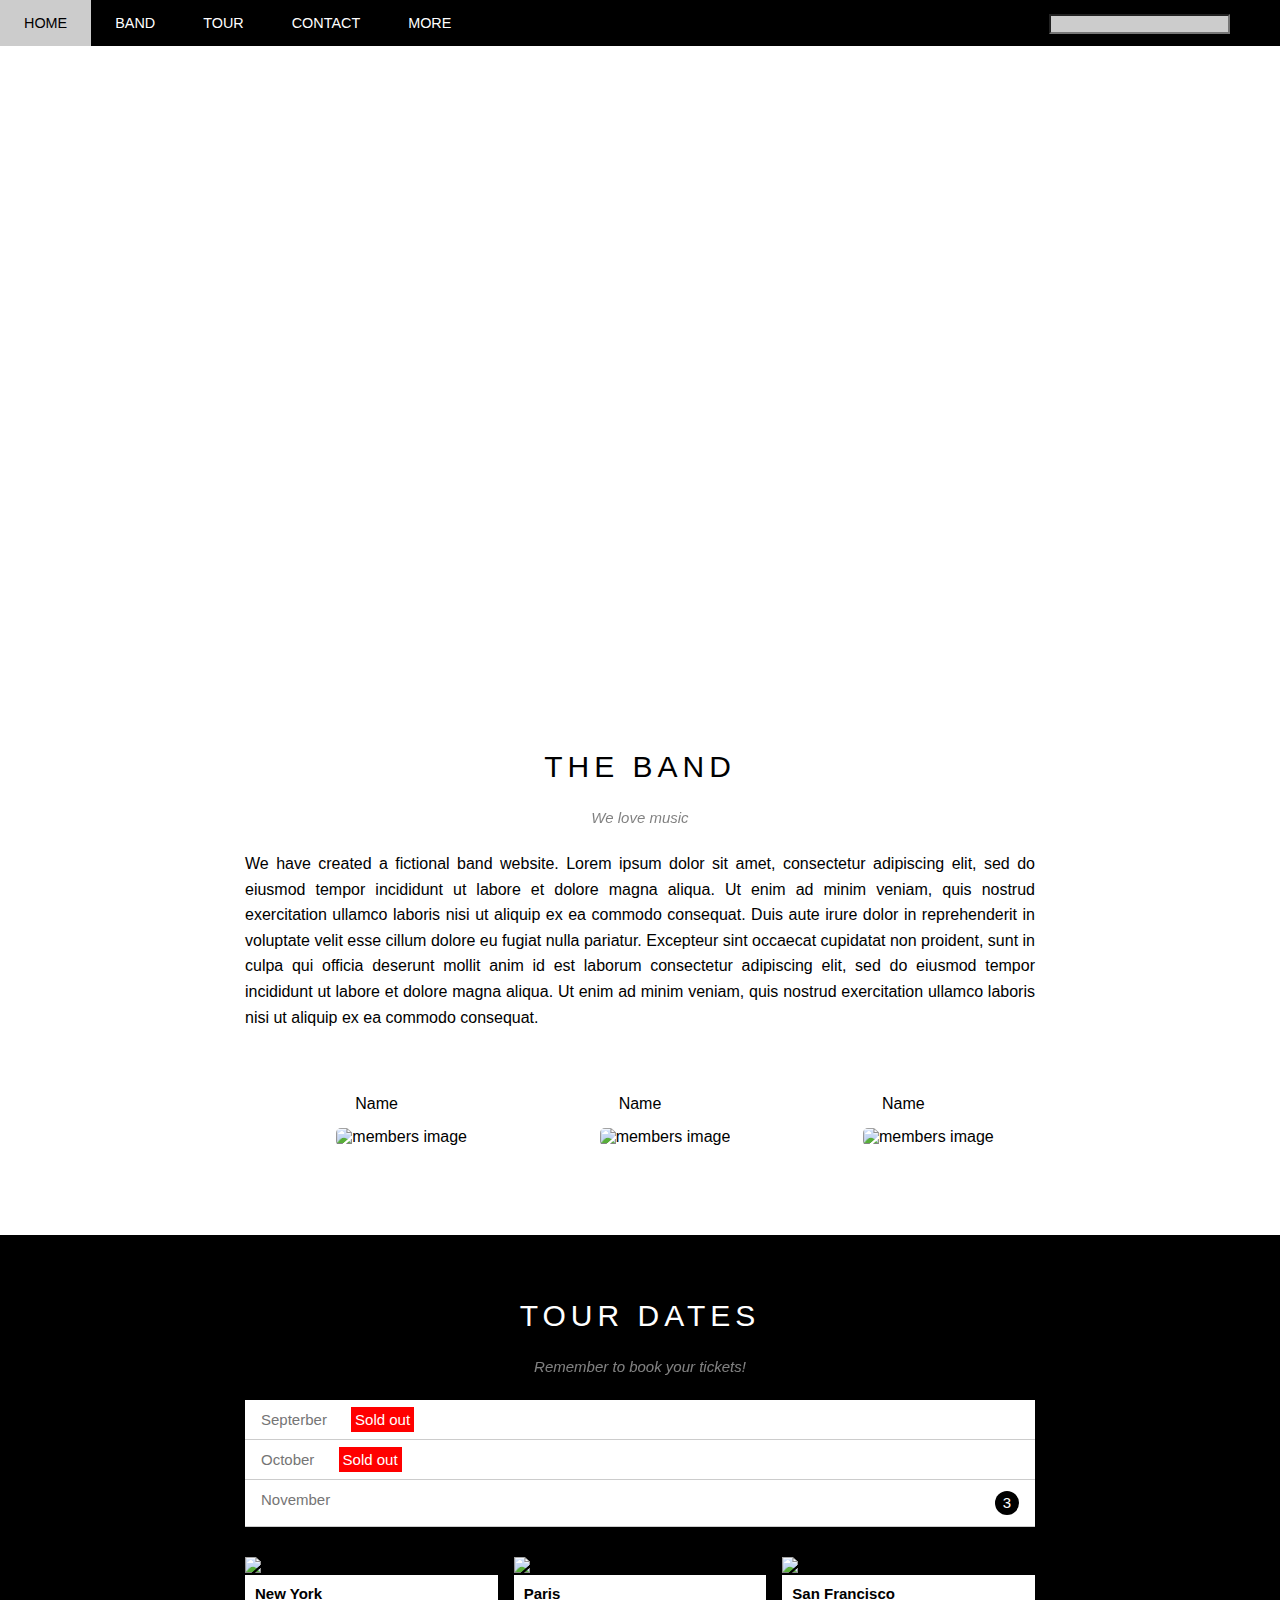
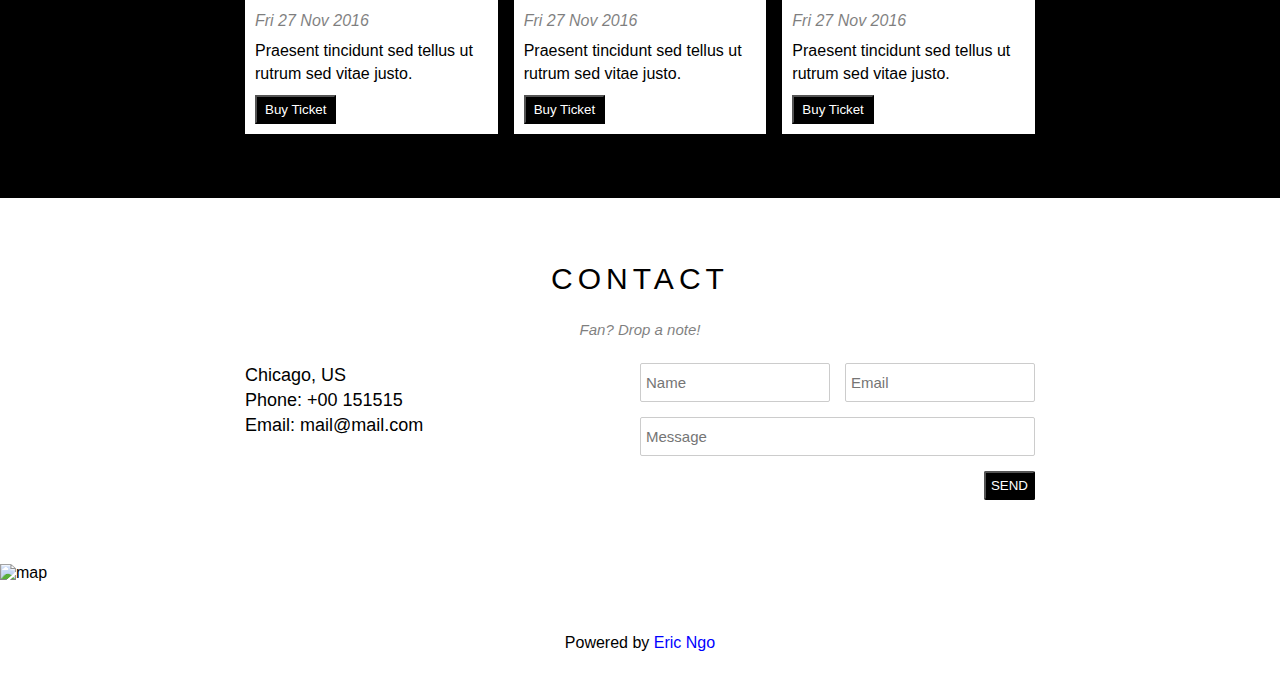
==== index.html @ 82a4e47f "Mobile + Tablet" ====
<!DOCTYPE html>
<html lang="en">

<head>
    <meta charset="UTF-8">
    <meta http-equiv="X-UA-Compatible" content="IE=edge">
    <meta name="viewport" content="width=device-width, initial-scale=1.0">
    <title>The Band</title>
    <link rel="icon" href="./assets/img/bandmember.jpg">
    <link rel="stylesheet" href="https://cdn.jsdelivr.net/npm/bootstrap-icons@1.5.0/font/bootstrap-icons.css"
        integrity="sha384-tKLJeE1ALTUwtXlaGjJYM3sejfssWdAaWR2s97axw4xkiAdMzQjtOjgcyw0Y50KU" crossorigin="anonymous">
    <link rel="stylesheet" href="./assets/css/style.css">
    
    <script src="./script.js" defer></script>
</head>

<body>
    <div id="main">
        <div id="header">
            <nav id="navigation_bar">
                <ul class="navigation_bar__left">
                    <li><a href="#">HOME</a></li>
                    <li><a href="#band">BAND</a></li>
                    <li><a href="#tour">TOUR</a></li>
                    <li><a href="#contact">CONTACT</a></li>
                    <li>
                        <a href="#" class="navigation_bar__left__more">MORE<i
                                class=" arrow_down bi bi-caret-down"></i></a>
                        <ul class="navigation_bar__left__subnav">
                            <li><a href="#">Merchadise</a></li>
                            <li><a href="#">Extras</a></li>
                            <li><a href="#">Media</a></li>
                        </ul>

                    </li>
                </ul>
                <div class="nav_search_container">
                    <input type="text" class="nav_input_search">
                    <a class="nav_search" href="#"><i class="nav_search bi bi-search"></i></a>
                    <a class="nav_list" ><i class="bi bi-list"></i></a>
                </div>
            </nav>
        </div>
        <div id="slider">
            <div class="slider-content">
                <h2 class="slider_heading">Los Angeles</h2>
                <p class="slider_description">We had the best time playing at Venice Beach!</p>
            </div>
        </div>
        <div class="container" id="band">
            <div class="content">
                <h2 class="content__about-heading">THE BAND</h2>
                <p class="content__about-subheading">We love music</p>
                <p class="content__about-text">
                    We have created a fictional band website. Lorem ipsum dolor sit amet, consectetur adipiscing elit,
                    sed do eiusmod tempor incididunt ut labore et dolore magna aliqua. Ut enim ad minim veniam, quis
                    nostrud exercitation ullamco laboris nisi ut aliquip ex ea commodo consequat. Duis aute irure dolor
                    in reprehenderit in voluptate velit esse cillum dolore eu fugiat nulla pariatur. Excepteur sint
                    occaecat cupidatat non proident, sunt in culpa qui officia deserunt mollit anim id est laborum
                    consectetur adipiscing elit, sed do eiusmod tempor incididunt ut labore et dolore magna aliqua. Ut
                    enim ad minim veniam, quis nostrud exercitation ullamco laboris nisi ut aliquip ex ea commodo
                    consequat.
                </p>
                <div class="content_about-members">
                    <ul>
                        <li>
                            <p>Name</p>
                            <img src="./assets/img/bandmember.jpg" alt="members image"></i>
                        </li>
                        <li>
                            <p>Name</p>
                            <img src="./assets/img/bandmember.jpg" alt="members image"></i>
                        </li>
                        <li>
                            <p>Name</p>
                            <img src="./assets/img/bandmember.jpg" alt="members image"></i>
                        </li>
                    </ul>
                </div>
            </div>
            <div class="container tour" id="tour">
                <div class="content">
                    <h2 class="content__about-heading">TOUR DATES</h2>
                    <p class="content__about-subheading">Remember to book your tickets!

                    </p>
                    <ul class="tour__content">
                        <li>Septerber <span class="sold-out">Sold out</span></li>
                        <li>October <span class="sold-out">Sold out</span></li>
                        <li>November <span class="quantity">3</span></li>
                    </ul>
                    <div class="tour-places">
                        <div class="tour-places__place">
                            <img src="./assets/img/newyork.jpg" alt="New York" class="tour-places__place--img">
                            <div class="place-content">
                                <h2 class="tour-places__place--heading">New York</h2>
                                <p class="tour-places__place--subheadding"> Fri 27 Nov 2016</p>
                                <p class="tour-places__place--description">Praesent tincidunt sed tellus ut rutrum sed
                                    vitae
                                    justo.</p>
                                <button class="tour-places__place--buybtn js-buyTicket">Buy Ticket</button>
                            </div>

                        </div>
                        <div class="tour-places__place">
                            <img src="./assets/img/paris.jpg" alt="New York" class="tour-places__place--img">
                            <div class="place-content">
                                <h2 class="tour-places__place--heading">Paris</h2>
                                <p class="tour-places__place--subheadding"> Fri 27 Nov 2016</p>
                                <p class="tour-places__place--description">Praesent tincidunt sed tellus ut rutrum sed
                                    vitae
                                    justo.</p>
                                <button class="tour-places__place--buybtn js-buyTicket">Buy Ticket</button>
                            </div>

                        </div>
                        <div class="tour-places__place">
                            <img src="./assets/img/sanfran.jpg" alt="New York" class="tour-places__place--img">
                            <div class="place-content">
                                <h2 class="tour-places__place--heading">San Francisco

                                </h2>
                                <p class="tour-places__place--subheadding"> Fri 27 Nov 2016</p>
                                <p class="tour-places__place--description">Praesent tincidunt sed tellus ut rutrum sed
                                    vitae
                                    justo.</p>
                                <button class="tour-places__place--buybtn js-buyTicket">Buy Ticket</button>
                            </div>

                        </div>

                    </div>

                </div>

            </div>
            <div class="content" id="contact">
                <h2 class="content__about-heading">
                    CONTACT
                </h2>
                <p class="content__about-subheading">
                    Fan? Drop a note!
                </p>
                <div class="content__contact">
                    <div class="content__contact left">
                        <ul class="left-content">
                            <li>
                                <i class="bi bi-geo-alt-fill"></i>
                                <span>Chicago, US</span>
                            </li>
                            <li>
                                <i class="bi bi-telephone-fill"></i>
                                <span>Phone: +00 151515</span>
                            </li>
                            <li>
                                <i class="bi bi-envelope-fill"></i>
                                <span>Email: mail@mail.com
                                </span>
                            </li>
                        </ul>
                    </div>
                    <div class="content__contact right">
                        <form action="" class="right-form">
                                <input type="text" placeholder="Name" name="Name" class="right__name" required>
                                <input type="email" placeholder="Email" name="Email" class="right__email" required>
                                <input type="text" placeholder="Message" name="Message" class="right__message" required>
                                <button type="submit" class="cotent__contact-btn">SEND</button>
                        </form>
                    </div>
                </div>
            </div>
        </div>
        <div class="map">
            <img src="./assets/img/map.jpg" alt="map">
        </div>
    </div>
    
    <div class="footer">
        <div class="display_flex footer-div">
            <div>
                <a href="#"><i class="bi bi-facebook"></i></a>
                <a href="#"><i class="bi bi-instagram"></i></a>
                <a href="#"><i class="bi bi-twitter"></i></a>
                <a href="#"><i class="bi bi-linkedin"></i></a>
            </div>
            <div>
                Powered by <a href="#" style="text-decoration: none; color:blue">Eric Ngo</a>
            </div>
        </div>
    </div>
    <div class="modal">
        <div class="modal-container">
            <div class="modal-close">
                <i class="bi bi-x"></i>
            </div>
            <div class="modal-header">
                <i class="bi bi-briefcase-fill"></i>
                <span class="modal-label-ticket">Tickets</span>
            </div>
            <div class="modal-body">
                <label for="modal-quanity" class="modal-label">
                    <i class="bi bi-cart-fill"></i>
                    Tickets, $15 per person 
                </label>
                <input type="text" id="modal-quanity" class="modal-input" placeholder="How many?">
                <label for="modal-client_email" class="modal-label">
                    <i class="bi bi-person-fill"></i>
                    Send To
                </label>
                <input type="email" id="modal-client_email" class="modal-input" placeholder="Enter email: abc@example.com">
                <button id="pay-ticket">
                    Pay
                    <i class="bi bi-check2"></i>
                </button>
            </div>
            <div class="modal-footer">
                <p class='modal-help'>Need <a href="#">help?</a></p>
            </div>
        </div>
    </div>
</body>

</html>
---- assets/css/style.css ----
* {
  margin: 0;
  padding: 0;
  box-sizing: border-box;
}
html {
  font-family: Arial, Helvetica, sans-serif;
  scroll-behavior: smooth;
}
#main {
}

#header {
  width: 100%;
  position: fixed;
  height: 46.4px;
  background-color: black;
  top: 0;
}
#header > #navigation_bar {
  display: flex;
  justify-content: space-between;
}
#header > #navigation_bar > .navigation_bar__left {
  list-style: none;
  display: flex;
}
#header > #navigation_bar > .navigation_bar__left > li {
}

#navigation_bar {
}

#slider {
  /* min-height: 500px; */
  background: rgb(49, 46, 46);
  margin-top: 46px;
  padding-top: 50%;
  position: relative;
  background: url(/assets/img/la.jpg) center / cover no-repeat;
  z-index: -9;
}

#slider .slider-content {
  position: absolute;
  color: white;
  bottom: 5%;
  text-align: center;
  left: 50%;
  transform: translateX(-50%);
}
#slider .slider_heading {
  /* padding-left: 30%; */
}
#slider .slider_description {
  margin-top: 10px;
}
.container {
}

.content {
}

nav > ul > li > a {
  color: white;
}
nav li a {
  text-decoration: none;

  font-size: 0.9rem;
  padding: 0 24px;
  line-height: 46px;
}

nav li:hover > a {
  color: black;
  background-color: #ccc;
  display: block;
}
nav li:hover .navigation_bar__left__subnav {
  display: block;
}

.navigation_bar__left__subnav {
  list-style: none;
  display: none;
  position: absolute;
  background-color: white;
  color: black;
  box-shadow: 0px 0px 10px rgba(0, 0, 0, 0.5);
}

.navigation_bar__left__subnav a {
  color: black;
  display: block;
  padding: 0 20px;
}
.navigation_bar__left__subnav li:hover a {
  color: white;
}

.arrow_down {
  font-size: 10px;
  padding-left: 3px;
}
.nav_search {
  /* margin-right:50px; */

  line-height: 46px;
  font-size: 1rem;
  color: white;
  padding-right: 10px;
  padding-left: 10px;
}
.nav_input_search {
  background-color: #ccc;
  margin-right: 10px;
  line-height: 1rem;
}
.nav_search_container > .nav_search:hover {
  background-color: rgb(177, 47, 47);
  display: inline-block;
}

.content {
  padding: 64px 5px;
  width: 800px;
  max-width: 100%;
  margin-left: auto;
  margin-right: auto;
}

.content__about-heading,
.content__about-subheading {
  text-align: center;
}

.content__about-heading {
  font-size: 30px;
  letter-spacing: 5px;
  font-weight: 200;
}

.content__about-subheading {
  font-size: 15px;
  margin: 25px 0;
  font-style: italic;
  opacity: 50%;
}

.content__about-text {
  text-align: justify;
  line-height: 1.6rem;
  padding-bottom: 25px;
}

.content_about-members {
  padding: 25px 0;
}

.content_about-members > ul {
  display: flex;
  list-style: none;
  justify-content: space-around;
}
.content_about-members li > p {
  text-align: center;
  padding: 15px 0;
}

.content_about-members li > img {
  width: 60%;
  margin-left: 50px;
  border-radius: 5px;
}
#main .container.tour {
  background-color: black;
  color: white;
}
.container.tour > table {
  border: 5px;
}
.tour .tour__content {
  background-color: white;
  color: black;
  width: 100%;
  display: flex;
  flex-direction: column;
  text-align: justify;
  margin-right: 30px;
}
.tour .tour__content li {
  font-size: 15px;
  padding: 11px 16px;
  border-bottom: solid #ccc 1px;
  color: #757575;
  list-style: none;
}
.tour .tour__content .sold-out {
  color: white;
  background-color: red;
  padding: 4px 4px;
  margin-left: 20px;
}

.tour .tour__content .quantity {
  background-color: black;
  color: white;
  width: 24px;
  height: 24px;
  border-radius: 50%;
  text-align: center;
  line-height: 24px;
  float: right;
}

.tour-places {
  display: flex;
}
.tour-places__place + .tour-places__place {
  margin-left: 16px;
}
.tour-places__place {
  margin-top: 30px;

  background-color: black;
  color: black;
}

.tour-places__place--img {
  width: 100%;
  display: block;
}
.tour-places__place--img:hover {
  opacity: 0.4;
}
.place-content {
  padding: 10px;
  background: white;
}
.tour-places__place--heading {
  font-size: 15px;
  font-weight: 500px;
}

.tour-places__place--subheadding {
  margin-top: 10px;
  font-style: italic;
  opacity: 50%;
}

.tour-places__place--description {
  margin-top: 10px;
  line-height: 1.4;
}

.tour-places__place--buybtn {
  background-color: black;
  color: white;
  padding: 5px 8px;
  margin-top: 10px;
  display: inline-block;
  text-decoration: none;
}
.tour-places__place--buybtn:hover {
  background: #ccc;
  color: black;
  cursor: pointer;
}

.content__contact {
  display: flex;
  flex-direction: row;
  justify-content: space-around;
}
.content__contact .left {
  flex: 50%;
}
.content__contact .right {
  flex: 50%;
  margin-left: auto;
}
.content__contact .left .left-content {
  list-style: none;
}

.left-content {
  font-size: 18px;
  line-height: 1.4;
  margin-right: auto;
}

.content__contact .right-form {
  display: flex;
  flex-wrap: wrap;
  flex-direction: row;
}
.right-form input {
  font-size: 15px;
  border: solid 1px #ccc;
  border-radius: 2px;
  width: 100%;
}
.right__name {
  flex: 40%;
  padding: 10px 5px;
  margin-bottom: 15px;
}
.right__email {
  flex: 40%;
  padding: 10px 5px;
  margin-left: 15px;
  margin-bottom: 15px;
}
.right__message {
  flex: 100%;
  padding: 10px 5px;
}

.cotent__contact-btn {
  margin-top: 15px;
  margin-left: auto;
  padding: 5px;
  background: black;
  color: white;
  border-radius: 2px;
}

.cotent__contact-btn:hover {
  background: #ccc;
  color: black;
  cursor: pointer;
}
.modal {
  align-items: center;
  justify-content: center;
  position: fixed;
  top: 0;
  bottom: 0;
  left: 0;
  right: 0;
  background-color: rgba(0, 0, 0, 0.5);
  display: none;
}
.display_flex {
  display: flex;
}
.modal-container {
  width: 50%;
  background: white;
  min-height: 30%;
  position: relative;
  animation: modalSlideDown ease 1s;
}

.modal-close {
  position: absolute;
  right: 0;
  padding: 15px;
  color: white;
  font-size: 1.5rem;
  border-radius: 5px;
}
.modal-close:hover {
  color: black;
  background-color: #ccc;
  opacity: 0.8;
  cursor: pointer;
}
.modal-header {
  background: #009688;
  color: white;
  height: 125px;
  display: flex;
  align-items: center;
  justify-content: center;
  font-size: 30px;
}

.modal-label-ticket {
  padding-left: 10px;
}

.modal-body {
  padding: 10px;
  display: flex;
  flex-direction: column;
}

.modal-label {
  font-size: 15px;
  margin: 10px 0;
}

.modal-input {
  border: 1px solid #ccc;
  padding: 10px;
  font-size: 15px;
  border-radius: 2px;
}

#pay-ticket {
  margin: 10px 0;
  height: 50px;
  background: #009688;
  color: white;
  font-size: 20px;
  text-transform: uppercase;
  border-radius: 2px;
  cursor: pointer;
}

.modal-footer {
}

.modal-help {
  text-align: right;
  padding: 10px;
}
.modal-help a {
  text-decoration: none;
  color: blue;
}

@keyframes modalSlideDown {
  from {
    opacity: 0.2;
    transform: translateY(-50%);
  }
  to {
    opacity: 1;
    transform: translateY(0);
  }
}

.map > img {
  width: 100%;
  display: block;

  /* filter: brightness(1); */
  /* filter:grayscale(0.4); */
}

.footer-div {
  display: flex;
  flex-direction: column;
  align-items: center;
  justify-content: center;
  height: 100%;
}
.footer-div {
  min-height: 100px;
}

.footer-div div i {
  font-size: 20px;
  margin-left: 2px;
}
.footer-div div + div {
  margin: 10px 0;
}
.footer-div div a {
  color: black;
}
.footer-div div a:hover {
  cursor: pointer;
  opacity: 0.5;
}
.hidden {
  display: none;
}
/*PC*/
@media (min-width: 1024px) {
}

/* Tablet */
@media (min-width: 741px) and (max-width: 1023px) {
}

/* Mobile */
@media (max-width: 740px) {
  #header > #navigation_bar > .navigation_bar__left {
    flex-direction: column;
    overflow: hidden;
    /* overflow: visible; */
    height: 46px;
  }
  #header > #navigation_bar .nav_search_container .nav_input_search,
  #header > #navigation_bar .nav_search_container .nav_search {
    display: none;
  }
  #header > #navigation_bar .nav_search_container .nav_list {
    line-height: 46px;
    font-size: 1.4rem;
    color: black;
    background: #ccc;
    padding: 10px;
  }
  .content__about-text{
    margin: 0 10px;
  }
  .content_about-members > ul {
    flex-direction: column;
    flex: 100%;
    justify-content: center;
    align-items: center;
  }
  .content_about-members li > img {
    width: 100%;
    max-width: 100%;
    margin-left: auto;
    margin-right: auto;
  }
  .tour-places {
    flex-direction: column;
  }
  .tour-places > .tour-places__place {
    margin-left: 10px;
    margin-right: 10px;
  }

  .tour .tour__content {
    width: 95%;
    margin: 0 auto;
  }
  .content__contact {
    flex-direction: column;
  }

  .content__contact .right-form {
    flex-direction: row;
  }
  .right__name {
    flex: 100%;
    padding: 10px 5px;
    margin-bottom: 15px;
    margin-top: 5px;
    display: block;
  }
  .right__email {
    flex: 100%;
    padding: 10px 5px;
    margin-left: 0px;
    margin-bottom: 15px;
  }
  .right__message {
    flex: 100%;
    padding: 10px 5px;
  }
  .navigation_bar__left li {
    display: block;
    width: 100%;
  }
  #header > #navigation_bar > .navigation_bar__left {
    width: 100%;
  }
  nav li:hover > a {
    background: black;
    color: white;
  }
  .modal-container {
    width: 95%;
  }
  
}
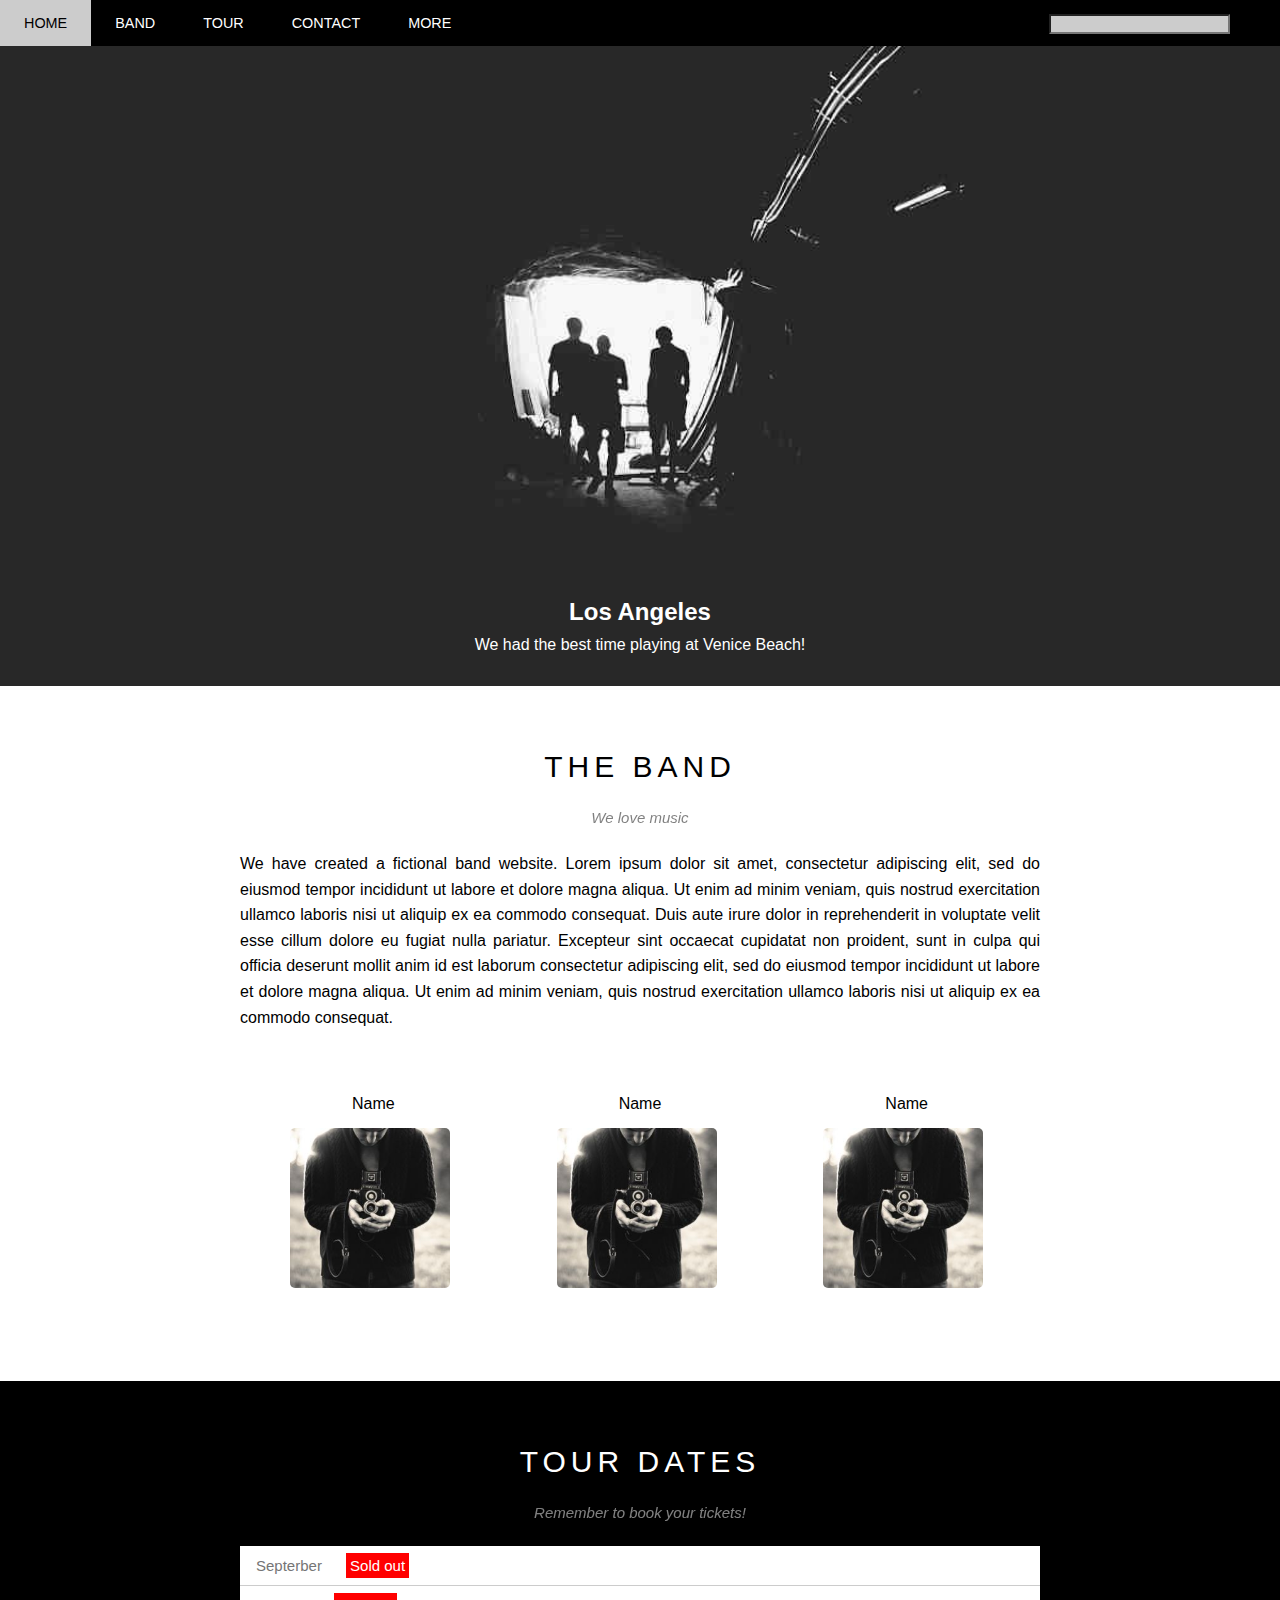
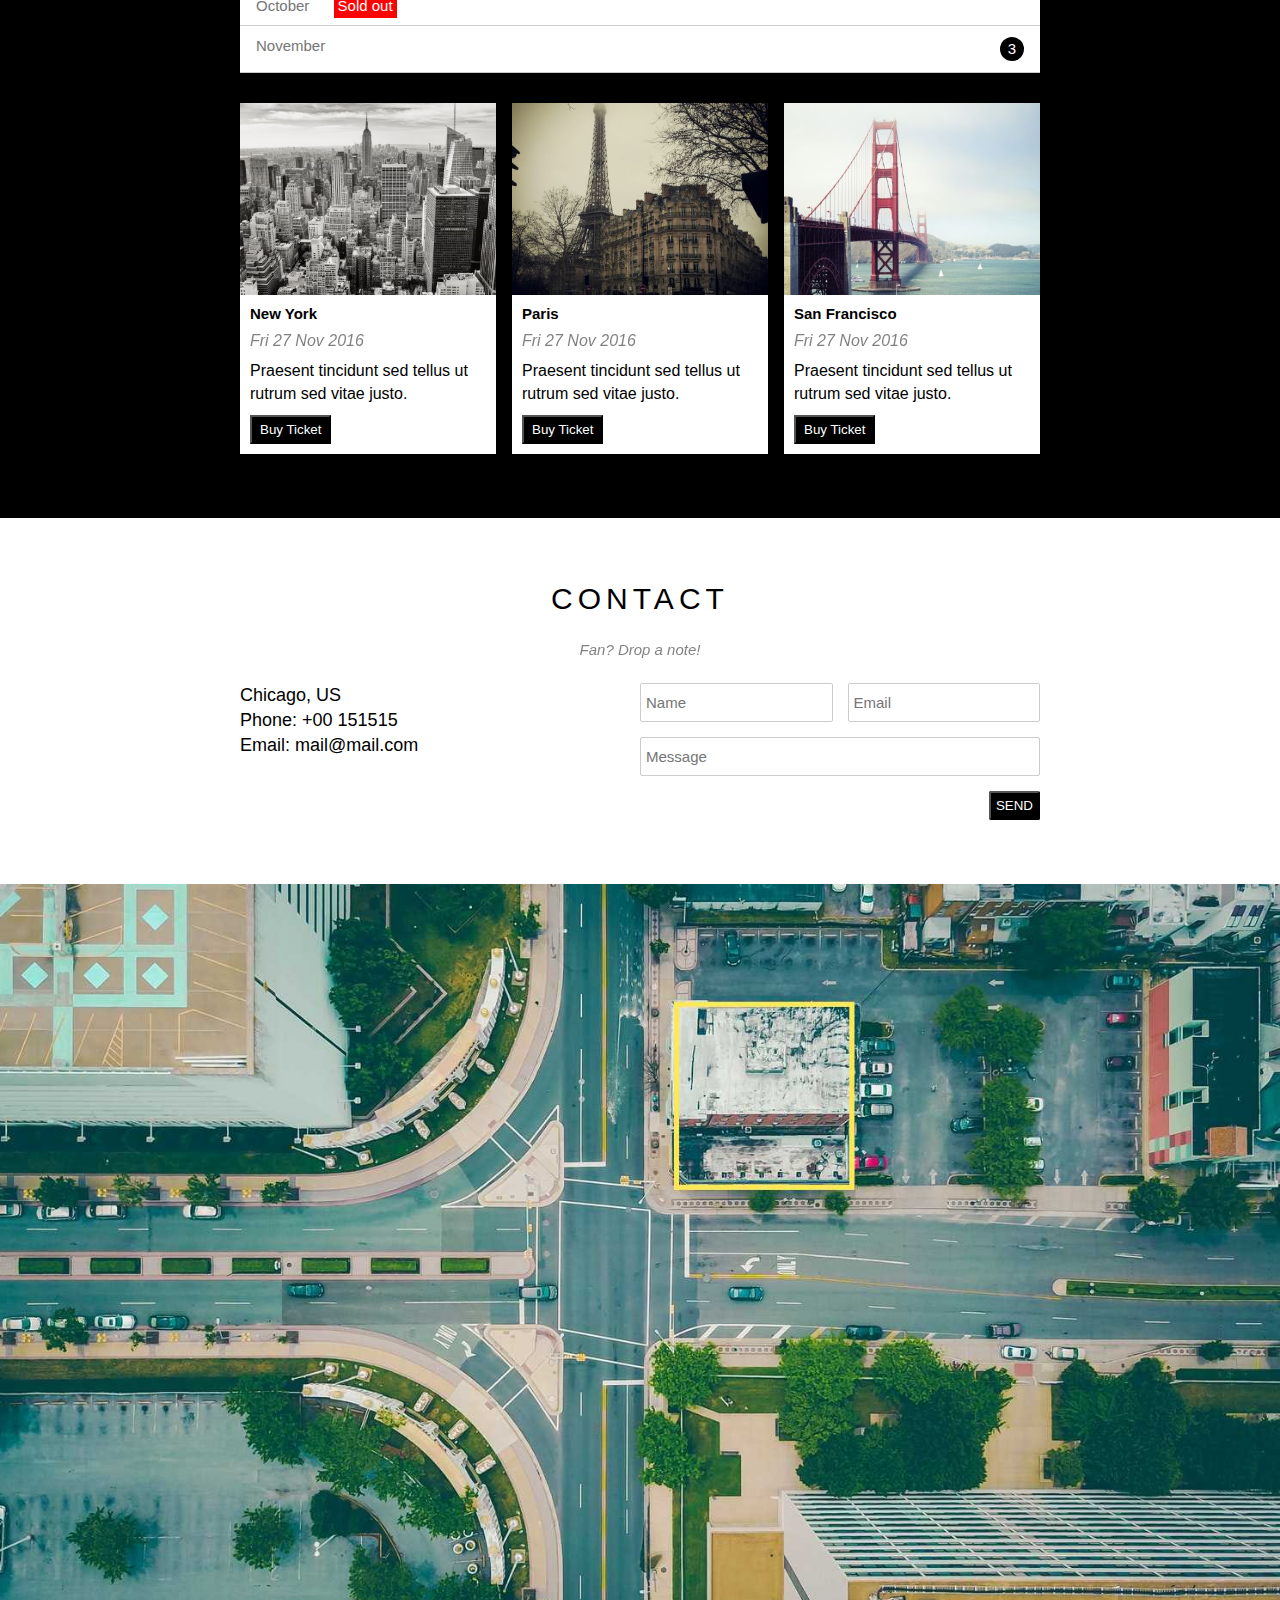
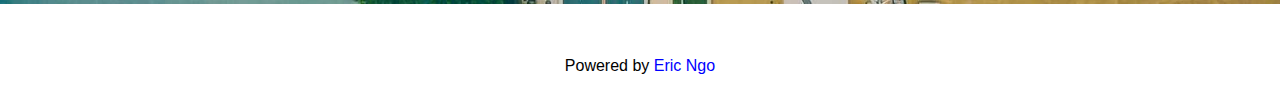
==== commit a173d7ad: "PC version" ====
--- a/index.html
+++ b/index.html
@@ -37,7 +37,6 @@
                 <div class="nav_search_container">
                     <input type="text" class="nav_input_search">
                     <a class="nav_search" href="#"><i class="nav_search bi bi-search"></i></a>
-                    <a class="nav_list" ><i class="bi bi-list"></i></a>
                 </div>
             </nav>
         </div>
--- a/assets/css/style.css
+++ b/assets/css/style.css
@@ -3,7 +3,7 @@
   padding: 0;
   box-sizing: border-box;
 }
-html {
+html {  
   font-family: Arial, Helvetica, sans-serif;
   scroll-behavior: smooth;
 }
@@ -61,6 +61,8 @@
 .content {
 }
 
+
+
 nav > ul > li > a {
   color: white;
 }
@@ -123,9 +125,8 @@
 }
 
 .content {
-  padding: 64px 5px;
+  padding: 64px 0;
   width: 800px;
-  max-width: 100%;
   margin-left: auto;
   margin-right: auto;
 }
@@ -184,140 +185,151 @@
   background-color: white;
   color: black;
   width: 100%;
-  display: flex;
+  display:flex;
   flex-direction: column;
   text-align: justify;
-  margin-right: 30px;
 }
 .tour .tour__content li {
-  font-size: 15px;
-  padding: 11px 16px;
-  border-bottom: solid #ccc 1px;
-  color: #757575;
-  list-style: none;
-}
-.tour .tour__content .sold-out {
-  color: white;
-  background-color: red;
-  padding: 4px 4px;
-  margin-left: 20px;
-}
-
-.tour .tour__content .quantity {
-  background-color: black;
-  color: white;
-  width: 24px;
-  height: 24px;
-  border-radius: 50%;
-  text-align: center;
-  line-height: 24px;
-  float: right;
-}
-
-.tour-places {
-  display: flex;
-}
-.tour-places__place + .tour-places__place {
-  margin-left: 16px;
-}
-.tour-places__place {
-  margin-top: 30px;
-
-  background-color: black;
-  color: black;
-}
-
-.tour-places__place--img {
-  width: 100%;
-  display: block;
-}
-.tour-places__place--img:hover {
+    font-size:15px;
+    padding: 11px 16px;
+    border-bottom: solid #ccc 1px;
+    color: #757575;
+    list-style: none;
+}
+.tour .tour__content .sold-out{
+    color: white;
+    background-color: red;
+    padding: 4px 4px;
+    margin-left: 20px;
+}
+
+.tour .tour__content .quantity{
+    background-color: black;
+    color: white;
+    width: 24px;
+    height: 24px;
+    border-radius: 50%;
+    text-align: center;
+    line-height: 24px;
+    float: right;
+   
+
+}
+
+.tour-places{
+    display: flex;
+    
+}
+.tour-places__place + .tour-places__place{
+    margin-left: 16px;
+}
+.tour-places__place{
+    margin-top: 30px;
+    
+    background-color: black;
+    color: black;
+    
+}
+
+.tour-places__place--img{
+    width: 100%;
+    display:block;
+  
+}
+.tour-places__place--img:hover{
+ 
   opacity: 0.4;
 }
-.place-content {
-  padding: 10px;
-  background: white;
-}
-.tour-places__place--heading {
-  font-size: 15px;
-  font-weight: 500px;
-}
-
-.tour-places__place--subheadding {
-  margin-top: 10px;
-  font-style: italic;
-  opacity: 50%;
-}
-
-.tour-places__place--description {
-  margin-top: 10px;
-  line-height: 1.4;
-}
-
-.tour-places__place--buybtn {
-  background-color: black;
-  color: white;
-  padding: 5px 8px;
-  margin-top: 10px;
-  display: inline-block;
-  text-decoration: none;
-}
-.tour-places__place--buybtn:hover {
-  background: #ccc;
-  color: black;
-  cursor: pointer;
+.place-content{
+    padding: 10px;
+    background: white;
+}
+.tour-places__place--heading{
+    font-size: 15px;
+    font-weight: 500px;
+
+}
+
+.tour-places__place--subheadding{
+    margin-top: 10px;
+    font-style: italic;
+    opacity: 50%;
+}
+
+.tour-places__place--description{
+    margin-top: 10px;
+    line-height: 1.4;
+
+}
+
+.tour-places__place--buybtn{
+    background-color: black;
+    color: white;
+    padding: 5px 8px;
+    margin-top: 10px;
+    display: inline-block;
+    text-decoration: none;
+}
+.tour-places__place--buybtn:hover{
+    background: #ccc;
+    color: black;
+    cursor: pointer;
+    
 }
 
 .content__contact {
-  display: flex;
-  flex-direction: row;
-  justify-content: space-around;
-}
-.content__contact .left {
+    display: flex;
+    flex-direction:row;
+    justify-content: space-around;
+}
+.content__contact .left{
   flex: 50%;
 }
-.content__contact .right {
-  flex: 50%;
+.content__contact .right{
+  flex:50%;
   margin-left: auto;
 }
 .content__contact .left .left-content {
-  list-style: none;
+    list-style: none;
+    
 }
 
 .left-content {
-  font-size: 18px;
-  line-height: 1.4;
-  margin-right: auto;
-}
-
-.content__contact .right-form {
-  display: flex;
+    font-size: 18px;
+    line-height: 1.4;
+    margin-right: auto;
+}
+
+.content__contact .right-form{
+  display:flex;
   flex-wrap: wrap;
   flex-direction: row;
 }
-.right-form input {
+.right-form input{
   font-size: 15px;
-  border: solid 1px #ccc;
+  border: solid 1px #ccc; 
   border-radius: 2px;
-  width: 100%;
-}
-.right__name {
+  width:100%
+}
+.right__name{
   flex: 40%;
   padding: 10px 5px;
   margin-bottom: 15px;
-}
-.right__email {
+  
+  
+}
+.right__email{
   flex: 40%;
   padding: 10px 5px;
   margin-left: 15px;
   margin-bottom: 15px;
 }
-.right__message {
-  flex: 100%;
+.right__message{
+  flex:100%;
   padding: 10px 5px;
 }
 
-.cotent__contact-btn {
+.cotent__contact-btn{
   margin-top: 15px;
   margin-left: auto;
   padding: 5px;
@@ -326,34 +338,36 @@
   border-radius: 2px;
 }
 
-.cotent__contact-btn:hover {
+.cotent__contact-btn:hover{
   background: #ccc;
   color: black;
-  cursor: pointer;
-}
-.modal {
+  cursor:pointer;
+}
+.modal{
+  
   align-items: center;
   justify-content: center;
   position: fixed;
-  top: 0;
-  bottom: 0;
-  left: 0;
-  right: 0;
-  background-color: rgba(0, 0, 0, 0.5);
+  top:0;
+  bottom:0;
+  left:0;
+  right:0;
+  background-color: rgba(0,0,0,0.5);
   display: none;
 }
-.display_flex {
-  display: flex;
-}
-.modal-container {
-  width: 50%;
+.display_flex{
+  display:flex;
+}
+.modal-container{
+  width:50%;
   background: white;
   min-height: 30%;
   position: relative;
   animation: modalSlideDown ease 1s;
-}
-
-.modal-close {
+  
+}
+
+.modal-close{
   position: absolute;
   right: 0;
   padding: 15px;
@@ -361,94 +375,105 @@
   font-size: 1.5rem;
   border-radius: 5px;
 }
-.modal-close:hover {
+.modal-close:hover{
   color: black;
   background-color: #ccc;
   opacity: 0.8;
-  cursor: pointer;
-}
-.modal-header {
+  cursor:pointer;
+  
+}
+.modal-header{
   background: #009688;
   color: white;
   height: 125px;
-  display: flex;
+  display:flex;
   align-items: center;
   justify-content: center;
   font-size: 30px;
 }
 
-.modal-label-ticket {
+.modal-label-ticket{
   padding-left: 10px;
-}
-
-.modal-body {
+  
+}
+
+.modal-body{
   padding: 10px;
-  display: flex;
+  display:flex;
   flex-direction: column;
 }
 
-.modal-label {
+.modal-label{
   font-size: 15px;
   margin: 10px 0;
 }
 
-.modal-input {
+.modal-input{
   border: 1px solid #ccc;
   padding: 10px;
-  font-size: 15px;
+  font-size:15px;
   border-radius: 2px;
 }
 
-#pay-ticket {
-  margin: 10px 0;
-  height: 50px;
+
+#pay-ticket{
+  margin: 10px 0 ;
+  height:50px;
   background: #009688;
   color: white;
   font-size: 20px;
   text-transform: uppercase;
   border-radius: 2px;
-  cursor: pointer;
-}
-
-.modal-footer {
-}
-
-.modal-help {
+  cursor:pointer;
+}
+
+
+
+.modal-footer{
+
+}
+
+.modal-help{
   text-align: right;
   padding: 10px;
-}
-.modal-help a {
+
+}
+.modal-help a{
   text-decoration: none;
   color: blue;
 }
 
+
 @keyframes modalSlideDown {
-  from {
-    opacity: 0.2;
-    transform: translateY(-50%);
+  from{
+    opacity:0.2;
+    transform: translateY(-50%);   
   }
-  to {
+  to{
     opacity: 1;
     transform: translateY(0);
   }
 }
 
-.map > img {
-  width: 100%;
-  display: block;
-
-  /* filter: brightness(1); */
+.map > img{
+  
+  width:100%;
+  display:block;
+  
+  
+   /* filter: brightness(1); */
   /* filter:grayscale(0.4); */
 }
 
-.footer-div {
+.footer-div{
   display: flex;
   flex-direction: column;
   align-items: center;
   justify-content: center;
   height: 100%;
 }
-.footer-div {
+.footer-div{
+  
   min-height: 100px;
 }
 
@@ -456,110 +481,13 @@
   font-size: 20px;
   margin-left: 2px;
 }
-.footer-div div + div {
+.footer-div div+div{
   margin: 10px 0;
 }
 .footer-div div a {
   color: black;
 }
-.footer-div div a:hover {
+.footer-div div a:hover{
   cursor: pointer;
   opacity: 0.5;
-}
-.hidden {
-  display: none;
-}
-/*PC*/
-@media (min-width: 1024px) {
-}
-
-/* Tablet */
-@media (min-width: 741px) and (max-width: 1023px) {
-}
-
-/* Mobile */
-@media (max-width: 740px) {
-  #header > #navigation_bar > .navigation_bar__left {
-    flex-direction: column;
-    overflow: hidden;
-    /* overflow: visible; */
-    height: 46px;
-  }
-  #header > #navigation_bar .nav_search_container .nav_input_search,
-  #header > #navigation_bar .nav_search_container .nav_search {
-    display: none;
-  }
-  #header > #navigation_bar .nav_search_container .nav_list {
-    line-height: 46px;
-    font-size: 1.4rem;
-    color: black;
-    background: #ccc;
-    padding: 10px;
-  }
-  .content__about-text{
-    margin: 0 10px;
-  }
-  .content_about-members > ul {
-    flex-direction: column;
-    flex: 100%;
-    justify-content: center;
-    align-items: center;
-  }
-  .content_about-members li > img {
-    width: 100%;
-    max-width: 100%;
-    margin-left: auto;
-    margin-right: auto;
-  }
-  .tour-places {
-    flex-direction: column;
-  }
-  .tour-places > .tour-places__place {
-    margin-left: 10px;
-    margin-right: 10px;
-  }
-
-  .tour .tour__content {
-    width: 95%;
-    margin: 0 auto;
-  }
-  .content__contact {
-    flex-direction: column;
-  }
-
-  .content__contact .right-form {
-    flex-direction: row;
-  }
-  .right__name {
-    flex: 100%;
-    padding: 10px 5px;
-    margin-bottom: 15px;
-    margin-top: 5px;
-    display: block;
-  }
-  .right__email {
-    flex: 100%;
-    padding: 10px 5px;
-    margin-left: 0px;
-    margin-bottom: 15px;
-  }
-  .right__message {
-    flex: 100%;
-    padding: 10px 5px;
-  }
-  .navigation_bar__left li {
-    display: block;
-    width: 100%;
-  }
-  #header > #navigation_bar > .navigation_bar__left {
-    width: 100%;
-  }
-  nav li:hover > a {
-    background: black;
-    color: white;
-  }
-  .modal-container {
-    width: 95%;
-  }
-  
-}
+}